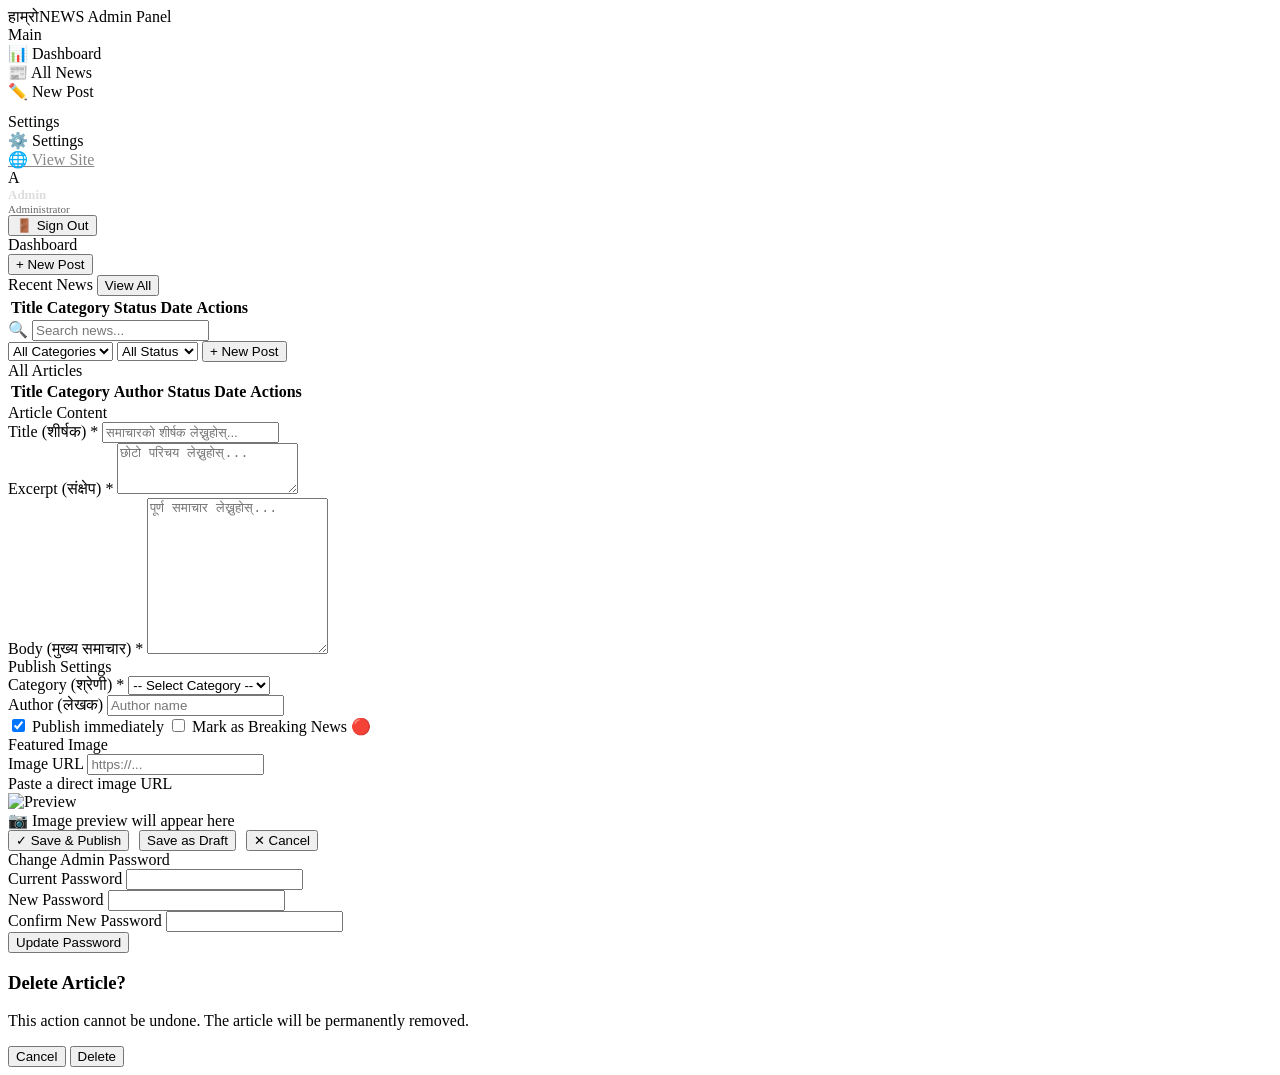
==== dashboard.html @ 4dd0f1a2 "Add files via upload" ====
<!DOCTYPE html>
<html lang="en">
<head>
  <meta charset="UTF-8"/>
  <meta name="viewport" content="width=device-width, initial-scale=1.0"/>
  <title>Admin Dashboard — HamroNews</title>
  <link rel="stylesheet" href="../css/admin.css"/>
</head>
<body>

<div class="admin-wrapper">

  <!-- SIDEBAR -->
  <aside class="sidebar" id="sidebar">
    <div class="sidebar-logo">
      <span class="logo-np">हाम्रो</span><span class="logo-en">NEWS</span>
      <span class="admin-badge">Admin Panel</span>
    </div>
    <nav class="sidebar-nav">
      <div class="nav-section-label">Main</div>
      <div class="sidebar-nav-item active" data-panel="dashboard">
        <span class="nav-icon">📊</span> Dashboard
      </div>
      <div class="sidebar-nav-item" data-panel="all-news">
        <span class="nav-icon">📰</span> All News
      </div>
      <div class="sidebar-nav-item" data-panel="new-post">
        <span class="nav-icon">✏️</span> New Post
      </div>
      <div class="nav-section-label" style="margin-top:12px;">Settings</div>
      <div class="sidebar-nav-item" data-panel="settings">
        <span class="nav-icon">⚙️</span> Settings
      </div>
      <a href="../index.html" target="_blank" class="sidebar-nav-item" style="color:#888;">
        <span class="nav-icon">🌐</span> View Site
      </a>
    </nav>
    <div class="sidebar-footer">
      <div class="sidebar-user">
        <div class="avatar" id="admin-avatar">A</div>
        <div>
          <div style="font-size:13px;color:#ddd;font-weight:600;" id="admin-name">Admin</div>
          <div style="font-size:11px;color:#666;">Administrator</div>
        </div>
      </div>
      <button class="btn-logout" id="btn-logout">🚪 Sign Out</button>
    </div>
  </aside>

  <!-- MAIN -->
  <main class="admin-main">

    <!-- TOP BAR -->
    <div class="admin-topbar">
      <div class="topbar-title" id="topbar-title">Dashboard</div>
      <div class="topbar-actions">
        <button class="btn btn-primary" id="topbar-new-btn" onclick="switchPanel('new-post')">+ New Post</button>
      </div>
    </div>

    <!-- CONTENT -->
    <div class="admin-content">

      <!-- ── DASHBOARD PANEL ── -->
      <div class="panel active" id="panel-dashboard">
        <div class="stats-grid" id="stats-grid"></div>
        <div class="card">
          <div class="card-header">
            <span class="card-title">Recent News</span>
            <button class="btn btn-secondary btn-sm" onclick="switchPanel('all-news')">View All</button>
          </div>
          <div class="card-body">
            <table id="recent-table">
              <thead><tr>
                <th>Title</th><th>Category</th><th>Status</th><th>Date</th><th>Actions</th>
              </tr></thead>
              <tbody id="recent-tbody"></tbody>
            </table>
          </div>
        </div>
      </div>

      <!-- ── ALL NEWS PANEL ── -->
      <div class="panel" id="panel-all-news">
        <div class="toolbar">
          <div class="search-box">
            <span class="search-icon">🔍</span>
            <input type="text" id="search-input" placeholder="Search news..." />
          </div>
          <select class="filter-select" id="filter-cat">
            <option value="">All Categories</option>
            <option>राजनीति</option><option>अर्थ</option>
            <option>खेलकुद</option><option>प्रविधि</option>
            <option>मनोरञ्जन</option><option>स्वास्थ्य</option>
          </select>
          <select class="filter-select" id="filter-status">
            <option value="">All Status</option>
            <option value="published">Published</option>
            <option value="draft">Draft</option>
          </select>
          <button class="btn btn-primary" onclick="switchPanel('new-post')">+ New Post</button>
        </div>
        <div class="card">
          <div class="card-header">
            <span class="card-title">All Articles</span>
            <span style="font-size:12px;color:#888;" id="news-count"></span>
          </div>
          <div class="card-body">
            <table>
              <thead><tr>
                <th>Title</th><th>Category</th><th>Author</th><th>Status</th><th>Date</th><th>Actions</th>
              </tr></thead>
              <tbody id="all-news-tbody"></tbody>
            </table>
          </div>
          <div class="pagination" id="pagination"></div>
        </div>
      </div>

      <!-- ── NEW / EDIT POST PANEL ── -->
      <div class="panel" id="panel-new-post">
        <form id="post-form" onsubmit="return false;">
          <input type="hidden" id="edit-id" />
          <div class="form-grid">
            <!-- LEFT -->
            <div>
              <div class="form-section">
                <div class="form-section-title">Article Content</div>
                <div class="form-group">
                  <label class="form-label" for="f-title">Title (शीर्षक) <span class="req">*</span></label>
                  <input class="form-control" type="text" id="f-title" placeholder="समाचारको शीर्षक लेख्नुहोस्..." />
                </div>
                <div class="form-group">
                  <label class="form-label" for="f-excerpt">Excerpt (संक्षेप) <span class="req">*</span></label>
                  <textarea class="form-control" id="f-excerpt" rows="3" placeholder="छोटो परिचय लेख्नुहोस्..."></textarea>
                </div>
                <div class="form-group">
                  <label class="form-label" for="f-body">Body (मुख्य समाचार) <span class="req">*</span></label>
                  <textarea class="form-control" id="f-body" rows="10" placeholder="पूर्ण समाचार लेख्नुहोस्..."></textarea>
                </div>
              </div>
            </div>
            <!-- RIGHT -->
            <div>
              <div class="form-section">
                <div class="form-section-title">Publish Settings</div>
                <div class="form-group">
                  <label class="form-label" for="f-category">Category (श्रेणी) <span class="req">*</span></label>
                  <select class="form-control" id="f-category">
                    <option value="">-- Select Category --</option>
                    <option>राजनीति</option><option>अर्थ</option>
                    <option>खेलकुद</option><option>प्रविधि</option>
                    <option>मनोरञ्जन</option><option>स्वास्थ्य</option>
                  </select>
                </div>
                <div class="form-group">
                  <label class="form-label" for="f-author">Author (लेखक)</label>
                  <input class="form-control" type="text" id="f-author" placeholder="Author name" />
                </div>
                <label class="form-check">
                  <input type="checkbox" id="f-published" checked/>
                  <label for="f-published">Publish immediately</label>
                </label>
                <label class="form-check">
                  <input type="checkbox" id="f-breaking"/>
                  <label for="f-breaking">Mark as Breaking News 🔴</label>
                </label>
              </div>
              <div class="form-section">
                <div class="form-section-title">Featured Image</div>
                <div class="form-group">
                  <label class="form-label" for="f-image">Image URL</label>
                  <input class="form-control" type="url" id="f-image" placeholder="https://..." />
                  <div class="form-hint">Paste a direct image URL</div>
                </div>
                <div class="img-preview-box" id="img-preview-box" onclick="document.getElementById('f-image').focus()">
                  <img id="img-preview" src="" alt="Preview"/>
                  <div class="placeholder-text" id="img-placeholder">📷 Image preview will appear here</div>
                </div>
              </div>
              <div style="display:flex;gap:10px;flex-wrap:wrap;">
                <button class="btn btn-primary" id="btn-save-publish" onclick="savePost(true)">✓ Save & Publish</button>
                <button class="btn btn-secondary" onclick="savePost(false)">Save as Draft</button>
                <button class="btn btn-secondary" onclick="resetForm()">✕ Cancel</button>
              </div>
            </div>
          </div>
        </form>
      </div>

      <!-- ── SETTINGS PANEL ── -->
      <div class="panel" id="panel-settings">
        <div class="form-section" style="max-width:480px;">
          <div class="form-section-title">Change Admin Password</div>
          <div class="form-group">
            <label class="form-label">Current Password</label>
            <input class="form-control" type="password" id="s-cur-pass" />
          </div>
          <div class="form-group">
            <label class="form-label">New Password</label>
            <input class="form-control" type="password" id="s-new-pass" />
          </div>
          <div class="form-group">
            <label class="form-label">Confirm New Password</label>
            <input class="form-control" type="password" id="s-conf-pass" />
          </div>
          <button class="btn btn-primary" onclick="changePassword()">Update Password</button>
        </div>
      </div>

    </div><!-- /admin-content -->
  </main>
</div>

<!-- CONFIRM DIALOG -->
<div class="confirm-overlay" id="confirm-overlay">
  <div class="confirm-box">
    <h3>Delete Article?</h3>
    <p>This action cannot be undone. The article will be permanently removed.</p>
    <div class="confirm-actions">
      <button class="btn btn-secondary" onclick="closeConfirm()">Cancel</button>
      <button class="btn btn-danger" id="confirm-ok">Delete</button>
    </div>
  </div>
</div>

<!-- TOAST -->
<div class="toast" id="toast"></div>

<script src="../js/db.js"></script>
<script src="../js/admin.js"></script>
</body>
</html>
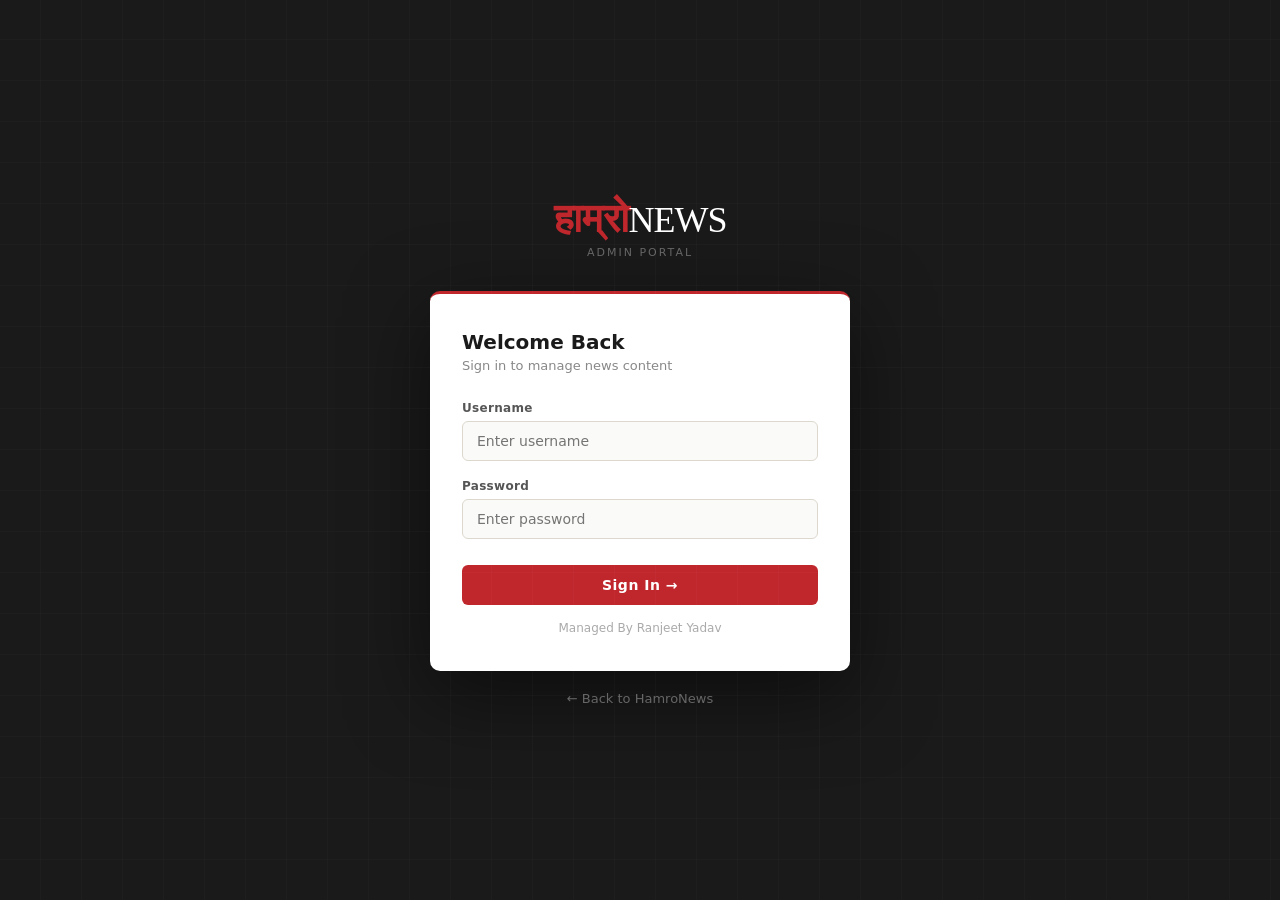
==== commit 079dc447: "Update dashboard.html" ====
--- a/dashboard.html
+++ b/dashboard.html
@@ -4,7 +4,7 @@
   <meta charset="UTF-8"/>
   <meta name="viewport" content="width=device-width, initial-scale=1.0"/>
   <title>Admin Dashboard — HamroNews</title>
-  <link rel="stylesheet" href="../css/admin.css"/>
+  <link rel="stylesheet" href="../admin.css"/>
 </head>
 <body>
 
@@ -227,7 +227,7 @@
 <!-- TOAST -->
 <div class="toast" id="toast"></div>
 
-<script src="../js/db.js"></script>
-<script src="../js/admin.js"></script>
+<script src="../db.js"></script>
+<script src="../admin.js"></script>
 </body>
 </html>
--- a/admin.css
+++ b/admin.css
@@ -0,0 +1,334 @@
+/* ===========================
+   HAMRONEWS — ADMIN STYLESHEET
+   =========================== */
+
+@import url('https://fonts.googleapis.com/css2?family=Tiro+Devanagari+Nepali&family=Playfair+Display:wght@700;900&family=Inter:wght@400;500;600;700&display=swap');
+
+:root {
+  --crimson:    #C0272D;
+  --crimson-dk: #8B1A1D;
+  --gold:       #D4A017;
+  --ink:        #1A1A1A;
+  --bg:         #F0EDE8;
+  --sidebar-bg: #1A1A1A;
+  --card-bg:    #FFFFFF;
+  --border:     #DDD8CE;
+  --success:    #2D7A4F;
+  --warning:    #B45309;
+  --danger:     #C0272D;
+  --font-ui:    'Inter', system-ui, sans-serif;
+  --font-np:    'Tiro Devanagari Nepali', serif;
+  --font-disp:  'Playfair Display', serif;
+  --shadow:     0 2px 12px rgba(0,0,0,0.10);
+  --radius:     6px;
+  --transition: 0.2s ease;
+}
+
+*, *::before, *::after { box-sizing: border-box; margin: 0; padding: 0; }
+body { font-family: var(--font-ui); background: var(--bg); color: var(--ink); line-height: 1.5; }
+a { text-decoration: none; color: inherit; }
+
+/* ── ADMIN LAYOUT ── */
+.admin-wrapper { display: flex; min-height: 100vh; }
+
+/* SIDEBAR */
+.sidebar {
+  width: 240px; flex-shrink: 0;
+  background: var(--sidebar-bg);
+  display: flex; flex-direction: column;
+  position: fixed; top: 0; left: 0; height: 100vh;
+  z-index: 200; overflow-y: auto;
+  border-right: 2px solid var(--crimson);
+}
+.sidebar-logo {
+  padding: 24px 20px 16px;
+  border-bottom: 1px solid rgba(255,255,255,0.08);
+}
+.sidebar-logo .logo-np {
+  font-family: var(--font-np); font-size: 26px;
+  color: var(--crimson); font-weight: 700;
+}
+.sidebar-logo .logo-en {
+  font-family: var(--font-disp); font-size: 22px;
+  color: #fff; letter-spacing: -0.5px;
+}
+.sidebar-logo .admin-badge {
+  display: block; font-size: 10px; font-weight: 600;
+  color: var(--gold); letter-spacing: 1.5px;
+  text-transform: uppercase; margin-top: 2px;
+}
+.sidebar-nav { flex: 1; padding: 16px 0; }
+.nav-section-label {
+  font-size: 10px; font-weight: 700; color: #666;
+  letter-spacing: 1.5px; text-transform: uppercase;
+  padding: 8px 20px 6px;
+}
+.sidebar-nav-item {
+  display: flex; align-items: center; gap: 10px;
+  padding: 11px 20px; color: #bbb;
+  font-size: 14px; font-weight: 500; cursor: pointer;
+  transition: all var(--transition);
+  border-left: 3px solid transparent;
+}
+.sidebar-nav-item:hover, .sidebar-nav-item.active {
+  background: rgba(192,39,45,0.12);
+  color: #fff; border-left-color: var(--crimson);
+}
+.sidebar-nav-item .nav-icon { font-size: 18px; width: 22px; text-align: center; }
+.sidebar-footer {
+  padding: 16px 20px;
+  border-top: 1px solid rgba(255,255,255,0.08);
+}
+.sidebar-user {
+  display: flex; align-items: center; gap: 10px;
+  font-size: 13px; color: #888; margin-bottom: 10px;
+}
+.sidebar-user .avatar {
+  width: 32px; height: 32px; background: var(--crimson);
+  border-radius: 50%; display: flex; align-items: center; justify-content: center;
+  font-size: 14px; color: #fff; font-weight: 700;
+}
+.btn-logout {
+  width: 100%; padding: 8px;
+  background: rgba(192,39,45,0.15); border: 1px solid rgba(192,39,45,0.4);
+  color: #ff8888; font-size: 13px; font-weight: 500;
+  border-radius: var(--radius); cursor: pointer; transition: all var(--transition);
+  font-family: var(--font-ui);
+}
+.btn-logout:hover { background: var(--crimson); color: #fff; border-color: var(--crimson); }
+
+/* MAIN CONTENT */
+.admin-main {
+  margin-left: 240px; flex: 1;
+  display: flex; flex-direction: column; min-height: 100vh;
+}
+
+/* TOP BAR */
+.admin-topbar {
+  background: var(--card-bg);
+  border-bottom: 1px solid var(--border);
+  padding: 0 32px; height: 60px;
+  display: flex; align-items: center; justify-content: space-between;
+  position: sticky; top: 0; z-index: 100;
+  box-shadow: var(--shadow);
+}
+.topbar-title { font-size: 18px; font-weight: 700; color: var(--ink); }
+.topbar-actions { display: flex; gap: 10px; align-items: center; }
+.btn { 
+  padding: 8px 18px; border-radius: var(--radius);
+  font-size: 13px; font-weight: 600; cursor: pointer;
+  border: none; font-family: var(--font-ui); transition: all var(--transition);
+  display: inline-flex; align-items: center; gap: 6px;
+}
+.btn-primary { background: var(--crimson); color: #fff; }
+.btn-primary:hover { background: var(--crimson-dk); }
+.btn-secondary { background: var(--bg); color: var(--ink); border: 1px solid var(--border); }
+.btn-secondary:hover { background: var(--border); }
+.btn-danger { background: #FEF2F2; color: var(--danger); border: 1px solid #FECACA; }
+.btn-danger:hover { background: var(--danger); color: #fff; }
+.btn-success { background: #ECFDF5; color: var(--success); border: 1px solid #A7F3D0; }
+.btn-success:hover { background: var(--success); color: #fff; }
+.btn-sm { padding: 5px 12px; font-size: 12px; }
+
+/* CONTENT AREA */
+.admin-content {
+  flex: 1; padding: 32px;
+}
+
+/* ── PANELS ── */
+.panel { display: none; }
+.panel.active { display: block; }
+
+/* ── DASHBOARD STATS ── */
+.stats-grid {
+  display: grid; grid-template-columns: repeat(auto-fill, minmax(200px, 1fr));
+  gap: 20px; margin-bottom: 32px;
+}
+.stat-card {
+  background: var(--card-bg); border: 1px solid var(--border);
+  border-radius: var(--radius); padding: 20px 24px;
+  box-shadow: var(--shadow);
+  border-top: 3px solid var(--border);
+  transition: transform var(--transition);
+}
+.stat-card:hover { transform: translateY(-2px); }
+.stat-card.red { border-top-color: var(--crimson); }
+.stat-card.gold { border-top-color: var(--gold); }
+.stat-card.green { border-top-color: var(--success); }
+.stat-card .stat-label { font-size: 11px; font-weight: 700; color: #888; letter-spacing: 1px; text-transform: uppercase; margin-bottom: 8px; }
+.stat-card .stat-val { font-size: 32px; font-weight: 800; color: var(--ink); font-family: var(--font-disp); }
+.stat-card .stat-sub { font-size: 12px; color: #888; margin-top: 4px; }
+
+/* ── RECENT NEWS TABLE ── */
+.card {
+  background: var(--card-bg); border: 1px solid var(--border);
+  border-radius: var(--radius); box-shadow: var(--shadow);
+  overflow: hidden; margin-bottom: 28px;
+}
+.card-header {
+  padding: 16px 24px; border-bottom: 1px solid var(--border);
+  display: flex; align-items: center; justify-content: space-between;
+  background: var(--card-bg);
+}
+.card-title { font-size: 15px; font-weight: 700; color: var(--ink); }
+.card-body { padding: 0; }
+
+table { width: 100%; border-collapse: collapse; }
+thead { background: #F9F8F5; }
+th {
+  font-size: 11px; font-weight: 700; letter-spacing: 0.8px;
+  text-transform: uppercase; color: #888;
+  padding: 12px 16px; text-align: left;
+  border-bottom: 1px solid var(--border);
+}
+td {
+  padding: 13px 16px; font-size: 13px; color: var(--ink-soft, #444);
+  border-bottom: 1px solid #F0EDE8; vertical-align: middle;
+}
+tr:last-child td { border-bottom: none; }
+tr:hover td { background: #FAFAF8; }
+.td-title { font-weight: 600; max-width: 280px; }
+.td-title .np-title { font-family: var(--font-np); }
+.category-badge {
+  display: inline-block; padding: 2px 10px; border-radius: 20px;
+  font-size: 11px; font-weight: 600; font-family: var(--font-np);
+}
+.cat-राजनीति { background: #FEE2E2; color: #991B1B; }
+.cat-अर्थ { background: #FEF3C7; color: #92400E; }
+.cat-खेलकुद { background: #D1FAE5; color: #065F46; }
+.cat-प्रविधि { background: #DBEAFE; color: #1E40AF; }
+.cat-मनोरञ्जन { background: #EDE9FE; color: #5B21B6; }
+.cat-स्वास्थ्य { background: #FCE7F3; color: #9D174D; }
+.cat-default { background: #F3F4F6; color: #374151; }
+.td-actions { display: flex; gap: 6px; align-items: center; }
+.published-dot {
+  display: inline-block; width: 8px; height: 8px; border-radius: 50%;
+  margin-right: 5px;
+}
+.published-dot.yes { background: #22C55E; }
+.published-dot.no { background: #E5E7EB; }
+
+/* ── FORM ── */
+.form-grid { display: grid; grid-template-columns: 2fr 1fr; gap: 24px; align-items: start; }
+.form-section { background: var(--card-bg); border: 1px solid var(--border); border-radius: var(--radius); padding: 24px; box-shadow: var(--shadow); margin-bottom: 24px; }
+.form-section-title { font-size: 14px; font-weight: 700; color: var(--ink); margin-bottom: 20px; padding-bottom: 12px; border-bottom: 1px solid var(--border); }
+.form-group { margin-bottom: 18px; }
+.form-label { display: block; font-size: 12px; font-weight: 600; color: #555; margin-bottom: 6px; letter-spacing: 0.3px; }
+.form-label .req { color: var(--crimson); margin-left: 2px; }
+.form-control {
+  width: 100%; padding: 10px 14px;
+  font-size: 14px; font-family: var(--font-ui);
+  border: 1px solid var(--border); border-radius: var(--radius);
+  background: #FAFAF8; color: var(--ink);
+  transition: border-color var(--transition), box-shadow var(--transition);
+  appearance: none;
+}
+.form-control:focus {
+  outline: none; border-color: var(--crimson);
+  box-shadow: 0 0 0 3px rgba(192,39,45,0.12);
+  background: #fff;
+}
+textarea.form-control { resize: vertical; min-height: 180px; font-family: var(--font-np); font-size: 15px; line-height: 1.7; }
+select.form-control { cursor: pointer; }
+.form-hint { font-size: 11px; color: #888; margin-top: 4px; }
+.form-check { display: flex; align-items: center; gap: 8px; cursor: pointer; margin-bottom: 10px; }
+.form-check input { width: 16px; height: 16px; cursor: pointer; accent-color: var(--crimson); }
+.form-check label { font-size: 13px; cursor: pointer; font-weight: 500; }
+
+/* Image preview */
+.img-preview-box {
+  border: 2px dashed var(--border); border-radius: var(--radius);
+  padding: 16px; text-align: center; margin-bottom: 12px;
+  background: #FAFAF8; min-height: 120px;
+  display: flex; align-items: center; justify-content: center;
+  flex-direction: column; gap: 8px; cursor: pointer;
+  transition: border-color var(--transition);
+}
+.img-preview-box:hover { border-color: var(--crimson); }
+.img-preview-box img { max-width: 100%; max-height: 160px; border-radius: var(--radius); display: none; }
+.img-preview-box .placeholder-text { font-size: 13px; color: #aaa; }
+
+/* Toast */
+.toast {
+  position: fixed; bottom: 24px; right: 24px;
+  background: var(--ink); color: #fff;
+  padding: 12px 20px; border-radius: var(--radius);
+  font-size: 13px; font-weight: 500;
+  box-shadow: var(--shadow-lg, 0 16px 48px rgba(0,0,0,0.18));
+  z-index: 9999; transform: translateY(80px); opacity: 0;
+  transition: all 0.3s ease; display: flex; align-items: center; gap: 8px;
+}
+.toast.show { transform: translateY(0); opacity: 1; }
+.toast.success { background: var(--success); }
+.toast.error { background: var(--danger); }
+
+/* ── SEARCH & FILTERS ── */
+.toolbar {
+  display: flex; gap: 10px; align-items: center;
+  margin-bottom: 24px; flex-wrap: wrap;
+}
+.search-box {
+  position: relative; flex: 1; min-width: 200px; max-width: 340px;
+}
+.search-box input {
+  width: 100%; padding: 9px 14px 9px 38px;
+  border: 1px solid var(--border); border-radius: var(--radius);
+  font-size: 13px; background: var(--card-bg); font-family: var(--font-ui);
+  transition: border-color var(--transition);
+}
+.search-box input:focus { outline: none; border-color: var(--crimson); }
+.search-box .search-icon {
+  position: absolute; left: 12px; top: 50%; transform: translateY(-50%);
+  color: #999; font-size: 14px;
+}
+.filter-select {
+  padding: 9px 14px; border: 1px solid var(--border);
+  border-radius: var(--radius); font-size: 13px; background: var(--card-bg);
+  cursor: pointer; font-family: var(--font-ui); color: var(--ink);
+}
+.filter-select:focus { outline: none; border-color: var(--crimson); }
+
+/* Pagination */
+.pagination {
+  display: flex; align-items: center; gap: 4px;
+  padding: 16px 24px; border-top: 1px solid var(--border); justify-content: flex-end;
+}
+.page-btn {
+  padding: 6px 12px; border: 1px solid var(--border);
+  border-radius: var(--radius); font-size: 13px; cursor: pointer;
+  background: var(--card-bg); font-family: var(--font-ui);
+  transition: all var(--transition);
+}
+.page-btn:hover, .page-btn.active { background: var(--crimson); color: #fff; border-color: var(--crimson); }
+.page-btn:disabled { opacity: 0.4; cursor: not-allowed; }
+
+/* Confirm dialog */
+.confirm-overlay {
+  position: fixed; inset: 0; background: rgba(0,0,0,0.5);
+  z-index: 2000; display: none; align-items: center; justify-content: center;
+}
+.confirm-overlay.open { display: flex; }
+.confirm-box {
+  background: var(--card-bg); border-radius: var(--radius);
+  padding: 28px; max-width: 360px; width: 100%;
+  box-shadow: 0 20px 60px rgba(0,0,0,0.25); text-align: center;
+}
+.confirm-box h3 { font-size: 16px; font-weight: 700; margin-bottom: 10px; }
+.confirm-box p { font-size: 14px; color: #666; margin-bottom: 24px; }
+.confirm-actions { display: flex; gap: 10px; justify-content: center; }
+
+/* Empty state */
+.empty-state-admin {
+  text-align: center; padding: 60px 20px; color: #aaa;
+}
+.empty-state-admin .es-icon { font-size: 44px; margin-bottom: 12px; }
+.empty-state-admin p { font-size: 14px; }
+
+/* Responsive */
+@media (max-width: 900px) {
+  .sidebar { transform: translateX(-100%); transition: transform 0.3s ease; }
+  .sidebar.open { transform: translateX(0); }
+  .admin-main { margin-left: 0; }
+  .form-grid { grid-template-columns: 1fr; }
+  .admin-content { padding: 20px 16px; }
+}
